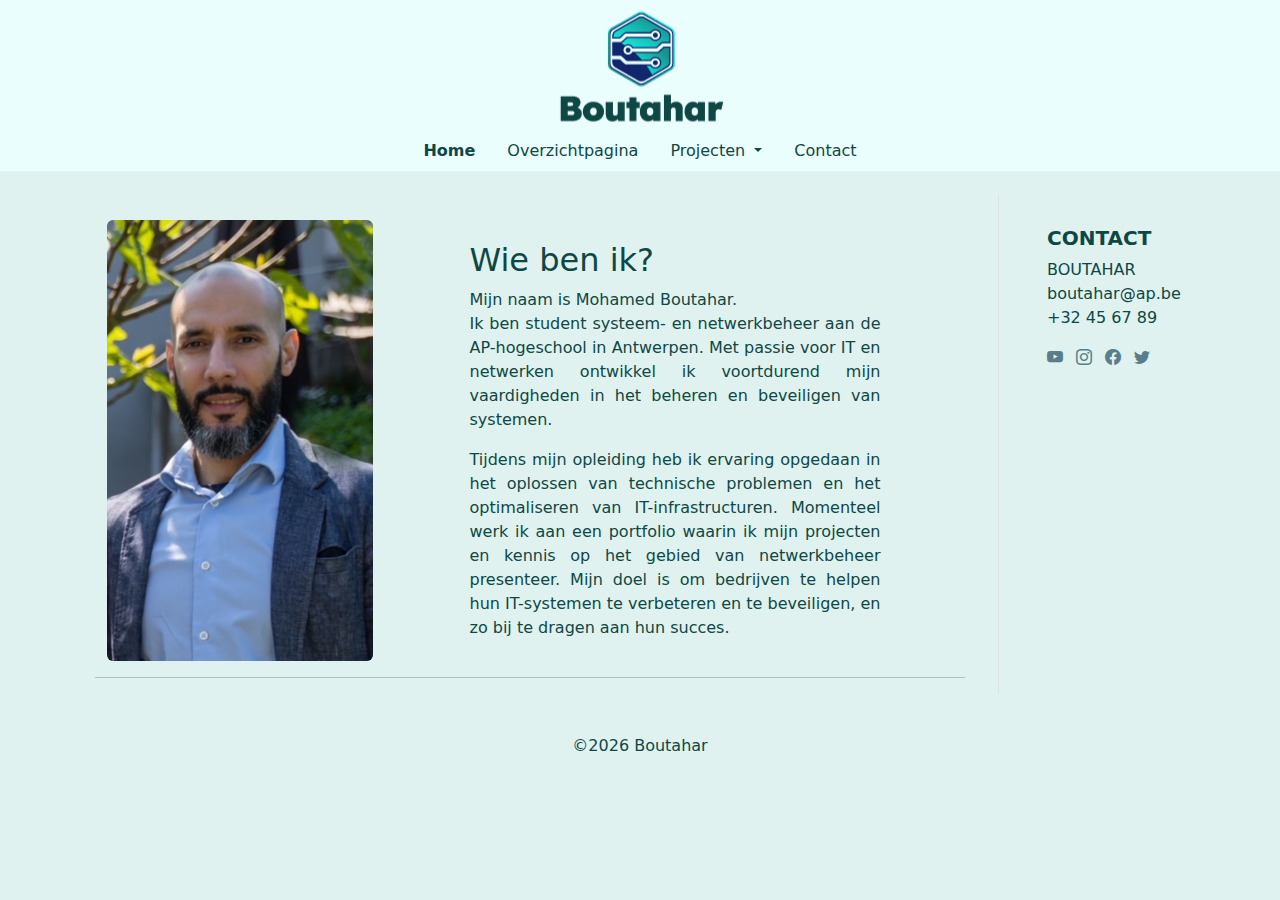
==== index.html @ 0c053aa5 "Add files via upload" ====
<!DOCTYPE html>
<html lang="nl-BE">
<head>
    <meta charset="UTF-8">
    <meta name="viewport" content="width=device-width, initial-scale=1.0">
    <title>home pagina</title>

      <!-- reset jouw css -->
    <link href="css/reset.css" rel="stylesheet">

     <!-- Bootstrap CSS -->
    <link href="https://cdn.jsdelivr.net/npm/bootstrap@5.3.3/dist/css/bootstrap.min.css" rel="stylesheet"
      integrity="sha384-QWTKZyjpPEjISv5WaRU9OFeRpok6YctnYmDr5pNlyT2bRjXh0JMhjY6hW+ALEwIH" crossorigin="anonymous">
    <!-- Bootstrap CSS icons: https://icons.getbootstrap.com/#usage -->
    <link rel="stylesheet" href="https://cdn.jsdelivr.net/npm/bootstrap-icons@1.11.3/font/bootstrap-icons.min.css">
    <!-- JavaScript: Bootstrap Bundle with Popper -->
    <script src="https://cdn.jsdelivr.net/npm/bootstrap@5.3.3/dist/js/bootstrap.bundle.min.js"
      integrity="sha384-YvpcrYf0tY3lHB60NNkmXc5s9fDVZLESaAA55NDzOxhy9GkcIdslK1eN7N6jIeHz" crossorigin="anonymous"
      defer></script>
    <!--Css files-->
    <link rel="stylesheet" href="./css/style.css">
    <link rel="stylesheet" href="./css/font.css">
    <!--Javascript files-->
    <script src="/js/script.js" defer></script>
</head>
<body>
    <header class="text-center bgheader">
        <a href="index.html"><img src="./assets/images/LOGO.png" alt="Logo" class="img-fluid mb-3"></a>
        <nav>
          <ul class="nav justify-content-center">
              <li class="nav-item"><a class="nav-link active" aria-current="page" href="index.html">Home</a></li> 
              <li class="nav-item"><a class="nav-link" href="overzichtpagina.html">Overzichtpagina</a></li>
              <li class="nav-item dropdown">
                <a class="nav-link dropdown-toggle" href="#" id="navbarDropdown" role="button" data-bs-toggle="dropdown" aria-expanded="false">
                    Projecten
                </a>
                <ul class="dropdown-menu" aria-labelledby="navbarDropdown">
                    <li><a class="dropdown-item" href="besturingssystemen.html">besturingssystemen</a></li>
                    <li><a class="dropdown-item" href="datacommunicatie&netwerken.html">datacommunicatie & nertwerken</a></li>
                    <li><a class="dropdown-item" href="projectvaardigheden.html">projectvaardigheden</a></li>
                    <li><a class="dropdown-item" href="scripting.html">scripting</a></li>
                    <li><a class="dropdown-item" href="powershell.html">powershell</a></li>
                    <li><a class="dropdown-item" href="serverbeheer.html">serverbeheer</a></li>
                </ul>
            </li>
            <li class="nav-item"><a class="nav-link" href="contact.html">Contact</a></li>
            </ul>
          </ul>
      </nav>
    </header>

   
    <section class="container d-flex mt-4">
      
        <main>
            <section class="row uitlijn">
                <figure class="col-sm-12 col-md-4 text-center">
                    <img src="./assets/images/foto.jpg" alt="owner" class="img-fluid rounded">
                </figure>
                <section class="col-sm-12 col-md-8 mx-auto w-50">
                  <h2>Wie ben ik?</h2>
                  <p class="justify">
                    Mijn naam is Mohamed Boutahar.<br>
                    Ik ben student systeem- en netwerkbeheer aan de AP-hogeschool in Antwerpen. Met passie voor IT en netwerken ontwikkel ik voortdurend mijn vaardigheden in het beheren en beveiligen van systemen.
                  </p>
                  <p class="justify">
                    Tijdens mijn opleiding heb ik ervaring opgedaan in het oplossen van technische problemen en het optimaliseren van IT-infrastructuren. Momenteel werk ik aan een portfolio waarin ik mijn projecten en kennis op het gebied van netwerkbeheer presenteer. Mijn doel is om bedrijven te helpen hun IT-systemen te verbeteren en te beveiligen, en zo bij te dragen aan hun succes.
                  </p>
                </section>
                <hr>
            </section>
        </main>
        <aside class="col-md-3 border-start ps-5">
          <h2 class="text-uppercase fs-5 fw-bolder pt-3">contact</h2>
          <p>BOUTAHAR<br>
            <a href="mailto:boutahar@ap.be">boutahar@ap.be</a><br>
            +32 45 67 89
          </p>
          <ul class="list-inline socials">
            <li class="list-inline-item">
              <a href="https://www.youtube.com" target="_blank">
                <i class="bi bi-youtube blauwgrijs fs-6"></i>
              </a>
            </li>
            <li class="list-inline-item">
              <a href="https://www.instagram.com" target="_blank">
                <i class="bi bi-instagram blauwgrijs fs-6"></i>
              </a>
            </li>
            <li class="list-inline-item">
              <a href="https://www.facebook.com" target="_blank">
                <i class="bi bi-facebook blauwgrijs fs-6"></i>
              </a>
            </li>
            <li class="list-inline-item">
              <a href="https://twitter.com/" target="_blank">
                <i class="bi bi-twitter blauwgrijs fs-6"></i>
              </a>
            </li>
          </ul>
        </aside>
    </section>
    
    <footer class="text-center py-3 mt-4"> 
        <section>
            <p>&copy;<span id="year"></span> Boutahar</p>
        </section>
       
    </footer>
</body>
</html>
---- css/style.css ----
body { 
    background-color: #DFF2F0;
    margin: 0;
    padding: 0;
    color: #0f4745;
    height: 100%;
    width: 100%;
}

.justify{
    text-align: justify;
}

.uitlijn{
    align-items: center;
}

.bgheader {
    background-color:#eafefd ;
}

.banner {
    width: 100%; 
    max-width: 600px; 
    margin: 0 auto; 
    object-fit: cover;
}

nav ul {
    list-style: none;
    padding: 0;
    margin: 0;
    display: flex;
    justify-content: center;
    color:#0f4745;
}

.nav-link{
    color: #0f4745;
}

.active{
    color: #0f4745;
    font-weight: 700;
}

.nav-link:hover { 
    color: #52935b;
    text-decoration: underline;
}


a{ 
    color: #0f4745;
    text-decoration: none;
}

a:hover{
    color: #52935b;
    text-decoration: underline;
}

.dropdown-item.active{
    color: #0f4745;
    background: none;
    font-size: 1.1rem;
}

.nav-link:focus{
    color: #0f4745;
    font-weight: bold;
}


.container {
    display: flex;
    justify-content: center; 
    flex-wrap: wrap;
}

main {
    
    padding: 25px 25px 0px 25px;
    border: 1px ;
    flex: 2;
}

aside {
    padding: 15px;
    max-width: 200px; 
    margin-left: 20px;
    flex: 1; 
}
.blauwgrijs {
    color: #587e8c;
  }

figcaption {
    font-style: italic;
    color: gray;
    font-size: 14px;
}
.project-image {
    float: left;
    max-width: 30%; 
    margin-right: 25px; 
    height: auto; 
}

.text-container {
    overflow: hidden; 
}
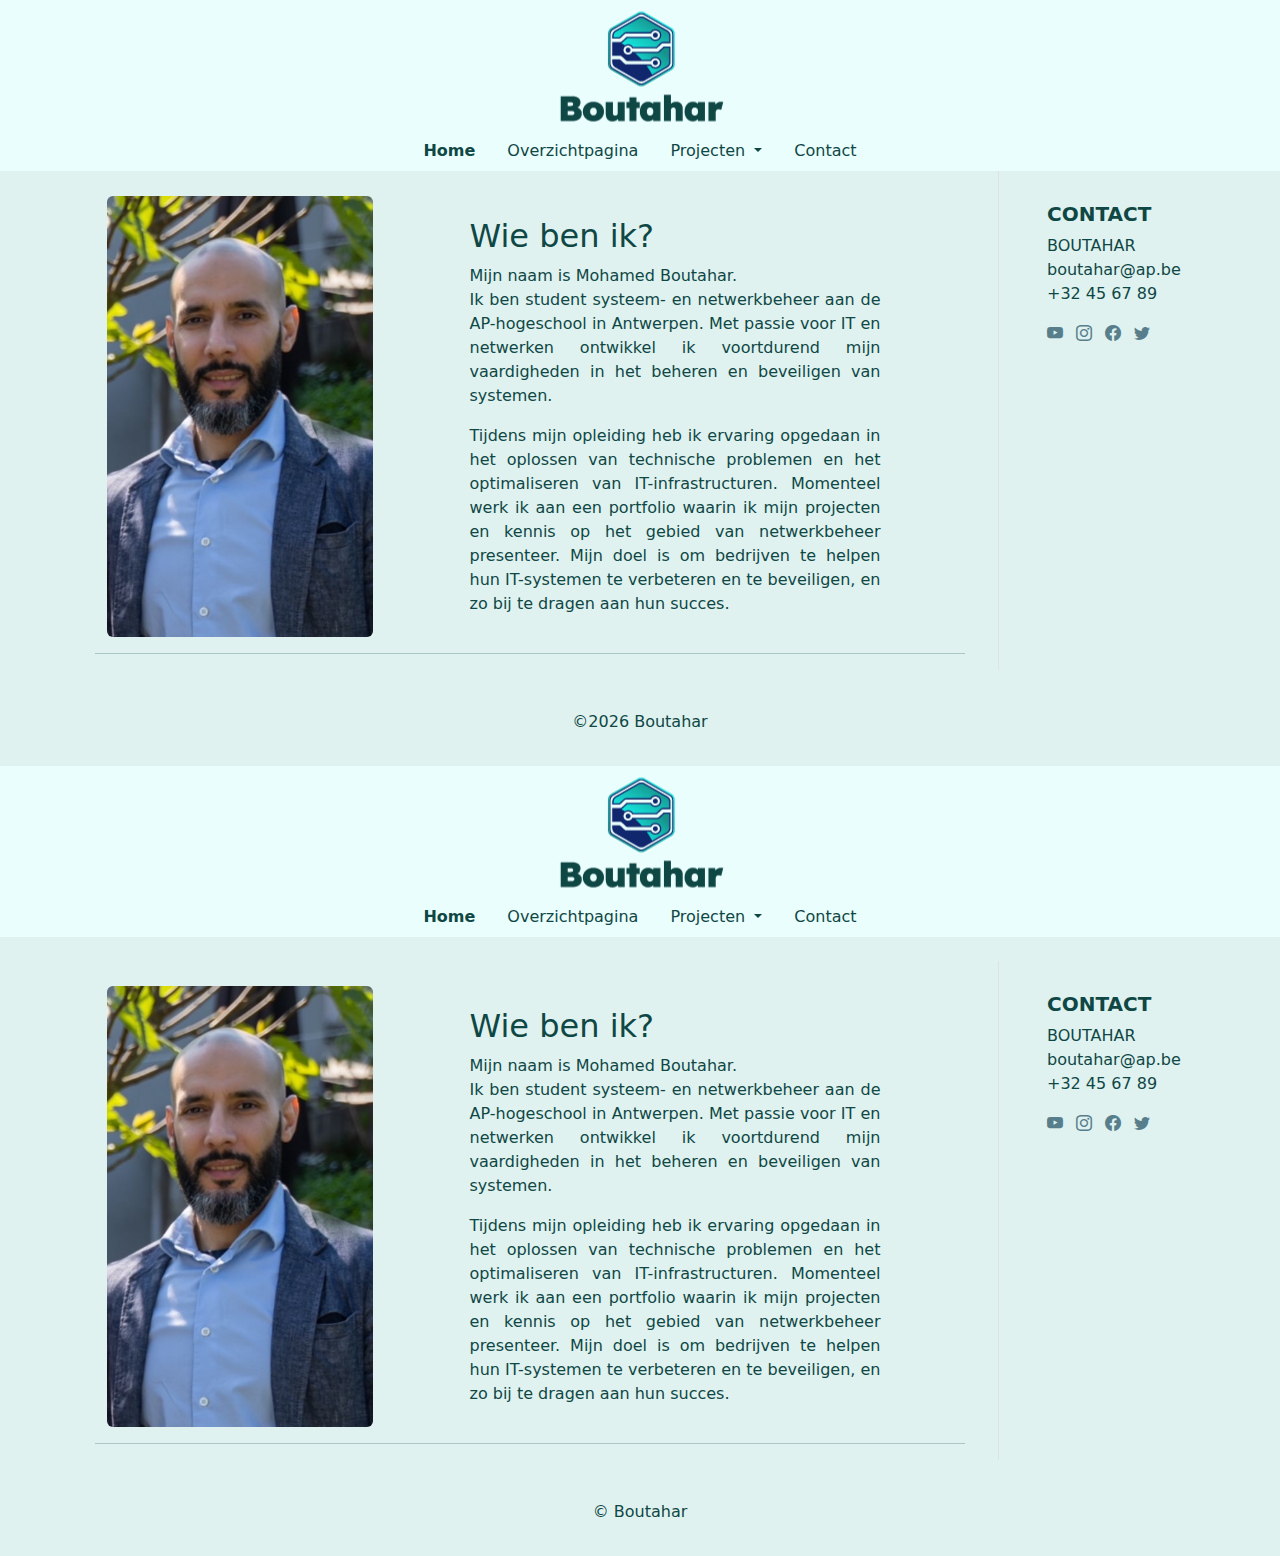
==== commit 39172add: "Update index.html" ====
--- a/index.html
+++ b/index.html
@@ -48,14 +48,11 @@
           </ul>
       </nav>
     </header>
-
-   
-    <section class="container d-flex mt-4">
-      
+    <section class="container">
         <main>
             <section class="row uitlijn">
                 <figure class="col-sm-12 col-md-4 text-center">
-                    <img src="./assets/images/foto.jpg" alt="owner" class="img-fluid rounded">
+                    <img src="./assets/images/foto.jpg" alt="owner" class="rounded">
                 </figure>
                 <section class="col-sm-12 col-md-8 mx-auto w-50">
                   <h2>Wie ben ik?</h2>
@@ -99,6 +96,114 @@
             </li>
           </ul>
         </aside>
+    </section>   
+    <footer class="text-center py-3 mt-4"> 
+        <section>
+            <p>&copy;<span id="year"></span> Boutahar</p>
+        </section>
+    </footer>
+</body>
+</html><!DOCTYPE html>
+<html lang="nl-BE">
+<head>
+    <meta charset="UTF-8">
+    <meta name="viewport" content="width=device-width, initial-scale=1.0">
+    <title>home pagina</title>
+
+      <!-- reset jouw css -->
+    <link href="css/reset.css" rel="stylesheet">
+
+     <!-- Bootstrap CSS -->
+    <link href="https://cdn.jsdelivr.net/npm/bootstrap@5.3.3/dist/css/bootstrap.min.css" rel="stylesheet"
+      integrity="sha384-QWTKZyjpPEjISv5WaRU9OFeRpok6YctnYmDr5pNlyT2bRjXh0JMhjY6hW+ALEwIH" crossorigin="anonymous">
+    <!-- Bootstrap CSS icons: https://icons.getbootstrap.com/#usage -->
+    <link rel="stylesheet" href="https://cdn.jsdelivr.net/npm/bootstrap-icons@1.11.3/font/bootstrap-icons.min.css">
+    <!-- JavaScript: Bootstrap Bundle with Popper -->
+    <script src="https://cdn.jsdelivr.net/npm/bootstrap@5.3.3/dist/js/bootstrap.bundle.min.js"
+      integrity="sha384-YvpcrYf0tY3lHB60NNkmXc5s9fDVZLESaAA55NDzOxhy9GkcIdslK1eN7N6jIeHz" crossorigin="anonymous"
+      defer></script>
+    <!--Css files-->
+    <link rel="stylesheet" href="./css/style.css">
+    <link rel="stylesheet" href="./css/font.css">
+    <!--Javascript files-->
+    <script src="/js/script.js" defer></script>
+</head>
+<body>
+    <header class="text-center bgheader">
+        <a href="index.html"><img src="./assets/images/LOGO.png" alt="Logo" class="img-fluid mb-3"></a>
+        <nav>
+          <ul class="nav justify-content-center">
+              <li class="nav-item"><a class="nav-link active" aria-current="page" href="index.html">Home</a></li> 
+              <li class="nav-item"><a class="nav-link" href="overzichtpagina.html">Overzichtpagina</a></li>
+              <li class="nav-item dropdown">
+                <a class="nav-link dropdown-toggle" href="#" id="navbarDropdown" role="button" data-bs-toggle="dropdown" aria-expanded="false">
+                    Projecten
+                </a>
+                <ul class="dropdown-menu" aria-labelledby="navbarDropdown">
+                    <li><a class="dropdown-item" href="besturingssystemen.html">besturingssystemen</a></li>
+                    <li><a class="dropdown-item" href="datacommunicatie&netwerken.html">datacommunicatie & nertwerken</a></li>
+                    <li><a class="dropdown-item" href="projectvaardigheden.html">projectvaardigheden</a></li>
+                    <li><a class="dropdown-item" href="scripting.html">scripting</a></li>
+                    <li><a class="dropdown-item" href="powershell.html">powershell</a></li>
+                    <li><a class="dropdown-item" href="serverbeheer.html">serverbeheer</a></li>
+                </ul>
+            </li>
+            <li class="nav-item"><a class="nav-link" href="contact.html">Contact</a></li>
+            </ul>
+          </ul>
+      </nav>
+    </header>
+
+   
+    <section class="container d-flex mt-4">
+      
+        <main>
+            <section class="row uitlijn">
+                <figure class="col-sm-12 col-md-4 text-center">
+                    <img src="./assets/images/foto.jpg" alt="owner" class="img-fluid rounded">
+                </figure>
+                <section class="col-sm-12 col-md-8 mx-auto w-50">
+                  <h2>Wie ben ik?</h2>
+                  <p class="justify">
+                    Mijn naam is Mohamed Boutahar.<br>
+                    Ik ben student systeem- en netwerkbeheer aan de AP-hogeschool in Antwerpen. Met passie voor IT en netwerken ontwikkel ik voortdurend mijn vaardigheden in het beheren en beveiligen van systemen.
+                  </p>
+                  <p class="justify">
+                    Tijdens mijn opleiding heb ik ervaring opgedaan in het oplossen van technische problemen en het optimaliseren van IT-infrastructuren. Momenteel werk ik aan een portfolio waarin ik mijn projecten en kennis op het gebied van netwerkbeheer presenteer. Mijn doel is om bedrijven te helpen hun IT-systemen te verbeteren en te beveiligen, en zo bij te dragen aan hun succes.
+                  </p>
+                </section>
+                <hr>
+            </section>
+        </main>
+        <aside class="col-md-3 border-start ps-5">
+          <h2 class="text-uppercase fs-5 fw-bolder pt-3">contact</h2>
+          <p>BOUTAHAR<br>
+            <a href="mailto:boutahar@ap.be">boutahar@ap.be</a><br>
+            +32 45 67 89
+          </p>
+          <ul class="list-inline socials">
+            <li class="list-inline-item">
+              <a href="https://www.youtube.com" target="_blank">
+                <i class="bi bi-youtube blauwgrijs fs-6"></i>
+              </a>
+            </li>
+            <li class="list-inline-item">
+              <a href="https://www.instagram.com" target="_blank">
+                <i class="bi bi-instagram blauwgrijs fs-6"></i>
+              </a>
+            </li>
+            <li class="list-inline-item">
+              <a href="https://www.facebook.com" target="_blank">
+                <i class="bi bi-facebook blauwgrijs fs-6"></i>
+              </a>
+            </li>
+            <li class="list-inline-item">
+              <a href="https://twitter.com/" target="_blank">
+                <i class="bi bi-twitter blauwgrijs fs-6"></i>
+              </a>
+            </li>
+          </ul>
+        </aside>
     </section>
     
     <footer class="text-center py-3 mt-4"> 
@@ -108,4 +213,4 @@
        
     </footer>
 </body>
-</html>+</html>
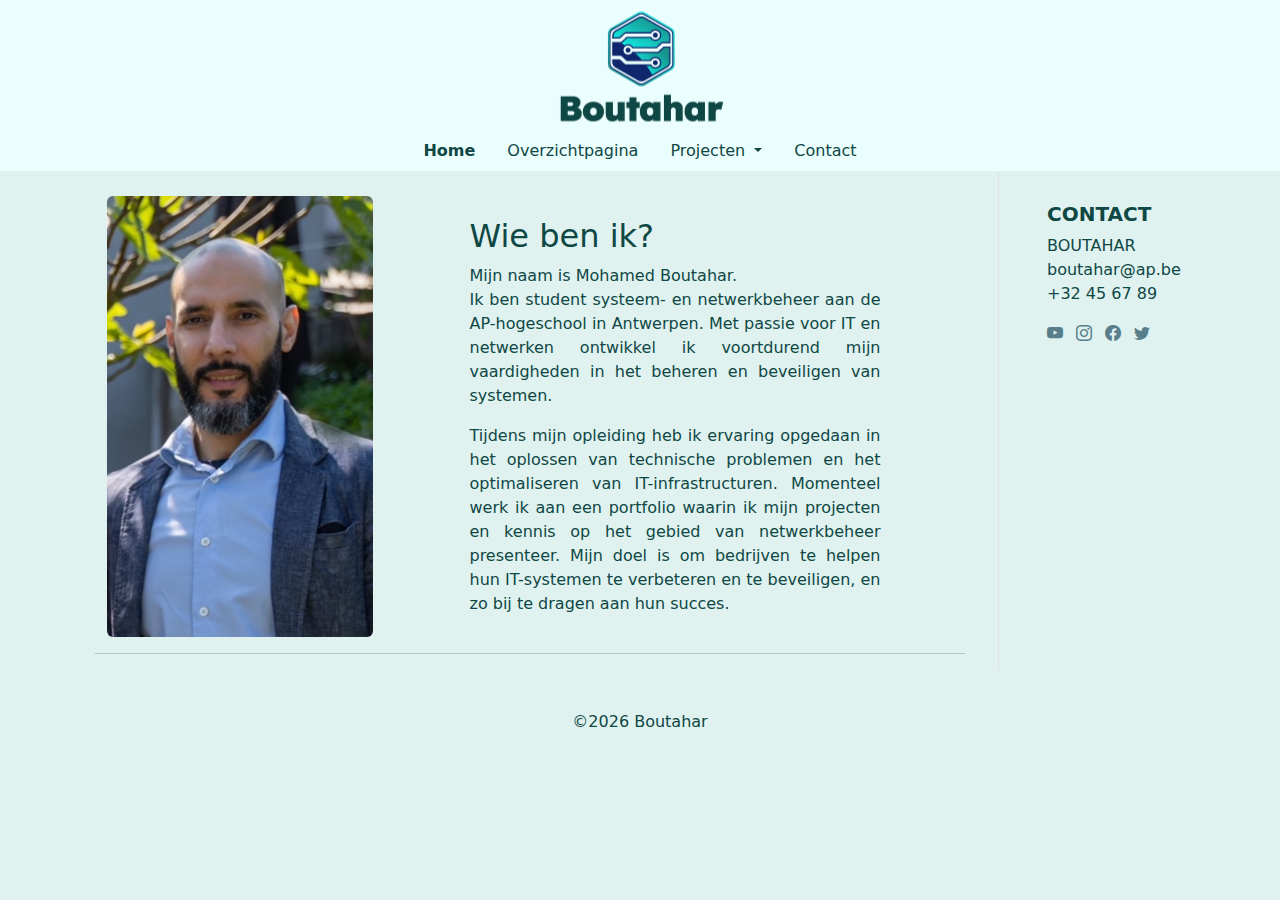
==== commit 986b25fe: "Update index.html" ====
--- a/index.html
+++ b/index.html
@@ -103,114 +103,3 @@
         </section>
     </footer>
 </body>
-</html><!DOCTYPE html>
-<html lang="nl-BE">
-<head>
-    <meta charset="UTF-8">
-    <meta name="viewport" content="width=device-width, initial-scale=1.0">
-    <title>home pagina</title>
-
-      <!-- reset jouw css -->
-    <link href="css/reset.css" rel="stylesheet">
-
-     <!-- Bootstrap CSS -->
-    <link href="https://cdn.jsdelivr.net/npm/bootstrap@5.3.3/dist/css/bootstrap.min.css" rel="stylesheet"
-      integrity="sha384-QWTKZyjpPEjISv5WaRU9OFeRpok6YctnYmDr5pNlyT2bRjXh0JMhjY6hW+ALEwIH" crossorigin="anonymous">
-    <!-- Bootstrap CSS icons: https://icons.getbootstrap.com/#usage -->
-    <link rel="stylesheet" href="https://cdn.jsdelivr.net/npm/bootstrap-icons@1.11.3/font/bootstrap-icons.min.css">
-    <!-- JavaScript: Bootstrap Bundle with Popper -->
-    <script src="https://cdn.jsdelivr.net/npm/bootstrap@5.3.3/dist/js/bootstrap.bundle.min.js"
-      integrity="sha384-YvpcrYf0tY3lHB60NNkmXc5s9fDVZLESaAA55NDzOxhy9GkcIdslK1eN7N6jIeHz" crossorigin="anonymous"
-      defer></script>
-    <!--Css files-->
-    <link rel="stylesheet" href="./css/style.css">
-    <link rel="stylesheet" href="./css/font.css">
-    <!--Javascript files-->
-    <script src="/js/script.js" defer></script>
-</head>
-<body>
-    <header class="text-center bgheader">
-        <a href="index.html"><img src="./assets/images/LOGO.png" alt="Logo" class="img-fluid mb-3"></a>
-        <nav>
-          <ul class="nav justify-content-center">
-              <li class="nav-item"><a class="nav-link active" aria-current="page" href="index.html">Home</a></li> 
-              <li class="nav-item"><a class="nav-link" href="overzichtpagina.html">Overzichtpagina</a></li>
-              <li class="nav-item dropdown">
-                <a class="nav-link dropdown-toggle" href="#" id="navbarDropdown" role="button" data-bs-toggle="dropdown" aria-expanded="false">
-                    Projecten
-                </a>
-                <ul class="dropdown-menu" aria-labelledby="navbarDropdown">
-                    <li><a class="dropdown-item" href="besturingssystemen.html">besturingssystemen</a></li>
-                    <li><a class="dropdown-item" href="datacommunicatie&netwerken.html">datacommunicatie & nertwerken</a></li>
-                    <li><a class="dropdown-item" href="projectvaardigheden.html">projectvaardigheden</a></li>
-                    <li><a class="dropdown-item" href="scripting.html">scripting</a></li>
-                    <li><a class="dropdown-item" href="powershell.html">powershell</a></li>
-                    <li><a class="dropdown-item" href="serverbeheer.html">serverbeheer</a></li>
-                </ul>
-            </li>
-            <li class="nav-item"><a class="nav-link" href="contact.html">Contact</a></li>
-            </ul>
-          </ul>
-      </nav>
-    </header>
-
-   
-    <section class="container d-flex mt-4">
-      
-        <main>
-            <section class="row uitlijn">
-                <figure class="col-sm-12 col-md-4 text-center">
-                    <img src="./assets/images/foto.jpg" alt="owner" class="img-fluid rounded">
-                </figure>
-                <section class="col-sm-12 col-md-8 mx-auto w-50">
-                  <h2>Wie ben ik?</h2>
-                  <p class="justify">
-                    Mijn naam is Mohamed Boutahar.<br>
-                    Ik ben student systeem- en netwerkbeheer aan de AP-hogeschool in Antwerpen. Met passie voor IT en netwerken ontwikkel ik voortdurend mijn vaardigheden in het beheren en beveiligen van systemen.
-                  </p>
-                  <p class="justify">
-                    Tijdens mijn opleiding heb ik ervaring opgedaan in het oplossen van technische problemen en het optimaliseren van IT-infrastructuren. Momenteel werk ik aan een portfolio waarin ik mijn projecten en kennis op het gebied van netwerkbeheer presenteer. Mijn doel is om bedrijven te helpen hun IT-systemen te verbeteren en te beveiligen, en zo bij te dragen aan hun succes.
-                  </p>
-                </section>
-                <hr>
-            </section>
-        </main>
-        <aside class="col-md-3 border-start ps-5">
-          <h2 class="text-uppercase fs-5 fw-bolder pt-3">contact</h2>
-          <p>BOUTAHAR<br>
-            <a href="mailto:boutahar@ap.be">boutahar@ap.be</a><br>
-            +32 45 67 89
-          </p>
-          <ul class="list-inline socials">
-            <li class="list-inline-item">
-              <a href="https://www.youtube.com" target="_blank">
-                <i class="bi bi-youtube blauwgrijs fs-6"></i>
-              </a>
-            </li>
-            <li class="list-inline-item">
-              <a href="https://www.instagram.com" target="_blank">
-                <i class="bi bi-instagram blauwgrijs fs-6"></i>
-              </a>
-            </li>
-            <li class="list-inline-item">
-              <a href="https://www.facebook.com" target="_blank">
-                <i class="bi bi-facebook blauwgrijs fs-6"></i>
-              </a>
-            </li>
-            <li class="list-inline-item">
-              <a href="https://twitter.com/" target="_blank">
-                <i class="bi bi-twitter blauwgrijs fs-6"></i>
-              </a>
-            </li>
-          </ul>
-        </aside>
-    </section>
-    
-    <footer class="text-center py-3 mt-4"> 
-        <section>
-            <p>&copy;<span id="year"></span> Boutahar</p>
-        </section>
-       
-    </footer>
-</body>
-</html>
--- a/css/style.css
+++ b/css/style.css
@@ -24,15 +24,6 @@
     max-width: 600px; 
     margin: 0 auto; 
     object-fit: cover;
-}
-
-nav ul {
-    list-style: none;
-    padding: 0;
-    margin: 0;
-    display: flex;
-    justify-content: center;
-    color:#0f4745;
 }
 
 .nav-link{
@@ -109,4 +100,4 @@
 
 .text-container {
     overflow: hidden; 
-}+}
